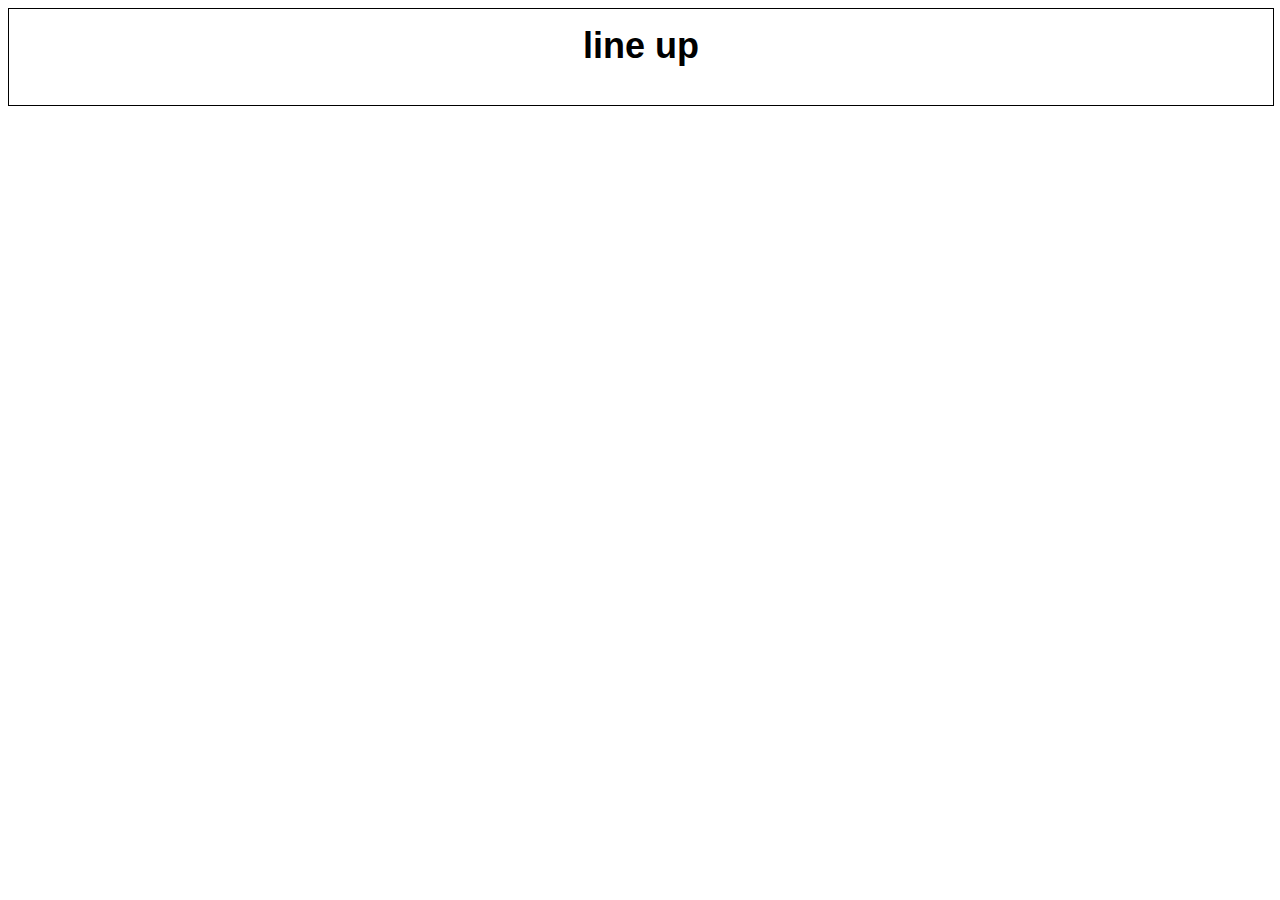
==== test.html @ 751a6030 "Start v2" ====
<html>
  <head>
    <meta name="viewport" content="width=device-width, initial-scale=1" />
    <link rel="stylesheet" href="./test.css" />
  </head>
  <body>
    <div class="line">
      <h2 class="lineUp">line up</h2>
    </div>
  </body>
</html>
---- test.css ----
* {
  font-family: helvetica, arial, sans-serif;
  font-size: 1.5rem;
}

body {
  perspective: 500px;
}

/* clear background */
h2 {
  text-align: center;
  padding: 16px;
  margin: 0;
}

/* crops animations that exceeds one line area */
.line {
  width: 100%;
  height: 4rem;
  overflow: hidden;
  border: 1px solid black;
  padding: 0;
  margin-bottom: 16px;
}

/* lineup class and keyframes */
.lineUp {
  animation: 2s anim-lineUp ease-out;
  transform: translateY(0%);
}
@keyframes anim-lineUp {
  0% {
    opacity: 0;
    transform: translateY(80%);
  }
  100% {
    opacity: 1;
    transform: translateY(0%);
  }
}
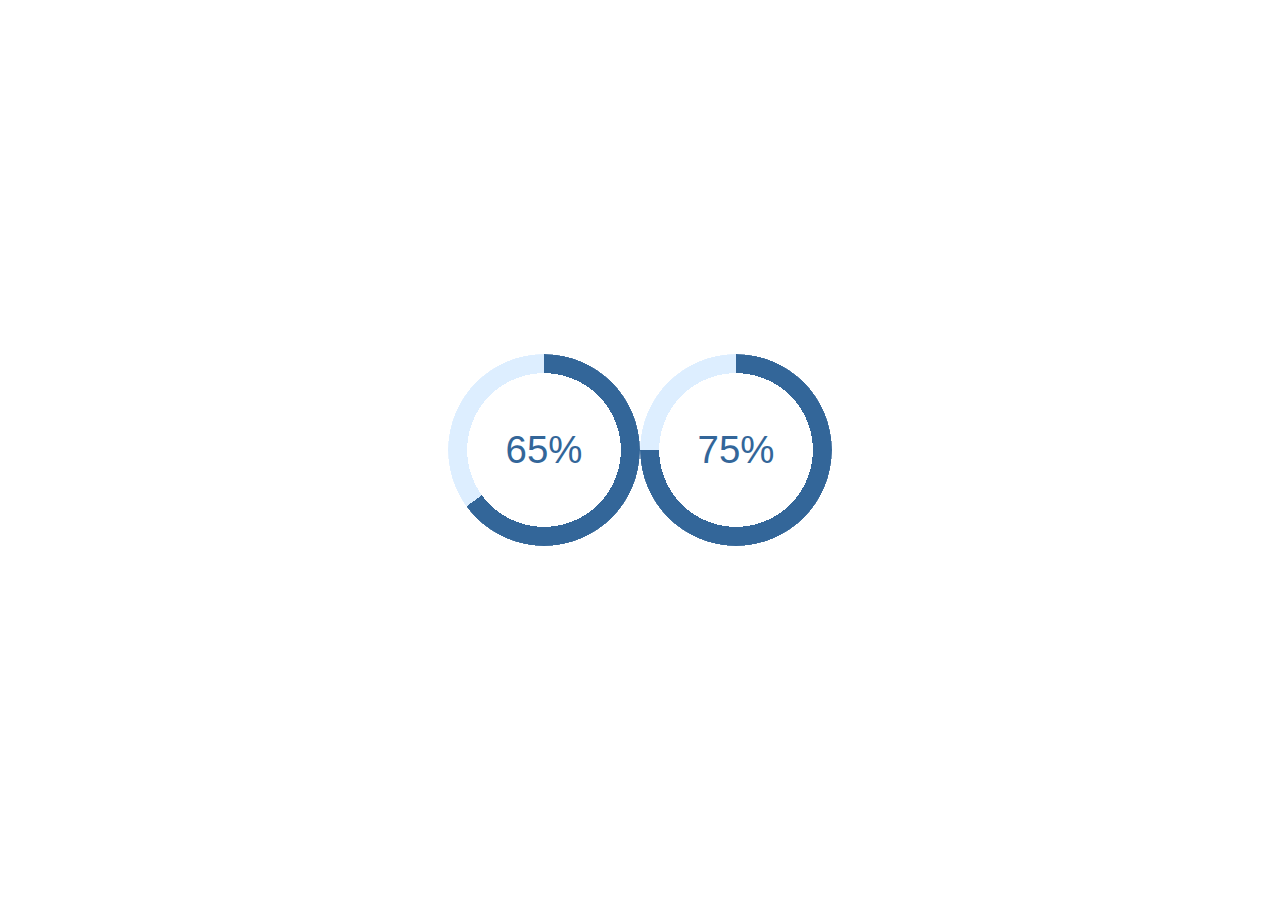
==== commit 6ddf90d4: "hero section" ====
--- a/test.html
+++ b/test.html
@@ -4,8 +4,19 @@
     <link rel="stylesheet" href="./test.css" />
   </head>
   <body>
-    <div class="line">
-      <h2 class="lineUp">line up</h2>
-    </div>
+    <div
+      role="progressbar"
+      aria-valuenow="65"
+      aria-valuemin="0"
+      aria-valuemax="100"
+      style="--value: 65"
+    ></div>
+    <div
+      role="progressbar"
+      aria-valuenow="75"
+      aria-valuemin="0"
+      aria-valuemax="100"
+      style="--value: 75"
+    ></div>
   </body>
 </html>
--- a/test.css
+++ b/test.css
@@ -1,41 +1,52 @@
-* {
-  font-family: helvetica, arial, sans-serif;
-  font-size: 1.5rem;
+@keyframes growProgressBar {
+  0%,
+  33% {
+    --pgPercentage: 0;
+  }
+  100% {
+    --pgPercentage: var(--value);
+  }
 }
 
-body {
-  perspective: 500px;
+@property --pgPercentage {
+  syntax: "<number>";
+  inherits: false;
+  initial-value: 0;
 }
 
-/* clear background */
-h2 {
-  text-align: center;
-  padding: 16px;
-  margin: 0;
+div[role="progressbar"] {
+  --size: 12rem;
+  --fg: #369;
+  --bg: #def;
+  --pgPercentage: var(--value);
+  animation: growProgressBar 3s 1 forwards;
+  width: var(--size);
+  height: var(--size);
+  border-radius: 50%;
+  display: grid;
+  place-items: center;
+  background: radial-gradient(
+      closest-side,
+      white 80%,
+      transparent 0 99.9%,
+      white 0
+    ),
+    conic-gradient(var(--fg) calc(var(--pgPercentage) * 1%), var(--bg) 0);
+  font-family: Helvetica, Arial, sans-serif;
+  font-size: calc(var(--size) / 5);
+  color: var(--fg);
 }
 
-/* crops animations that exceeds one line area */
-.line {
-  width: 100%;
-  height: 4rem;
-  overflow: hidden;
-  border: 1px solid black;
-  padding: 0;
-  margin-bottom: 16px;
+div[role="progressbar"]::before {
+  counter-reset: percentage var(--value);
+  content: counter(percentage) "%";
 }
 
-/* lineup class and keyframes */
-.lineUp {
-  animation: 2s anim-lineUp ease-out;
-  transform: translateY(0%);
+/* demo */
+body {
+  margin: 0;
+  display: flex;
+  align-items: center;
+  justify-content: center;
+  height: 100vh;
 }
-@keyframes anim-lineUp {
-  0% {
-    opacity: 0;
-    transform: translateY(80%);
-  }
-  100% {
-    opacity: 1;
-    transform: translateY(0%);
-  }
-}
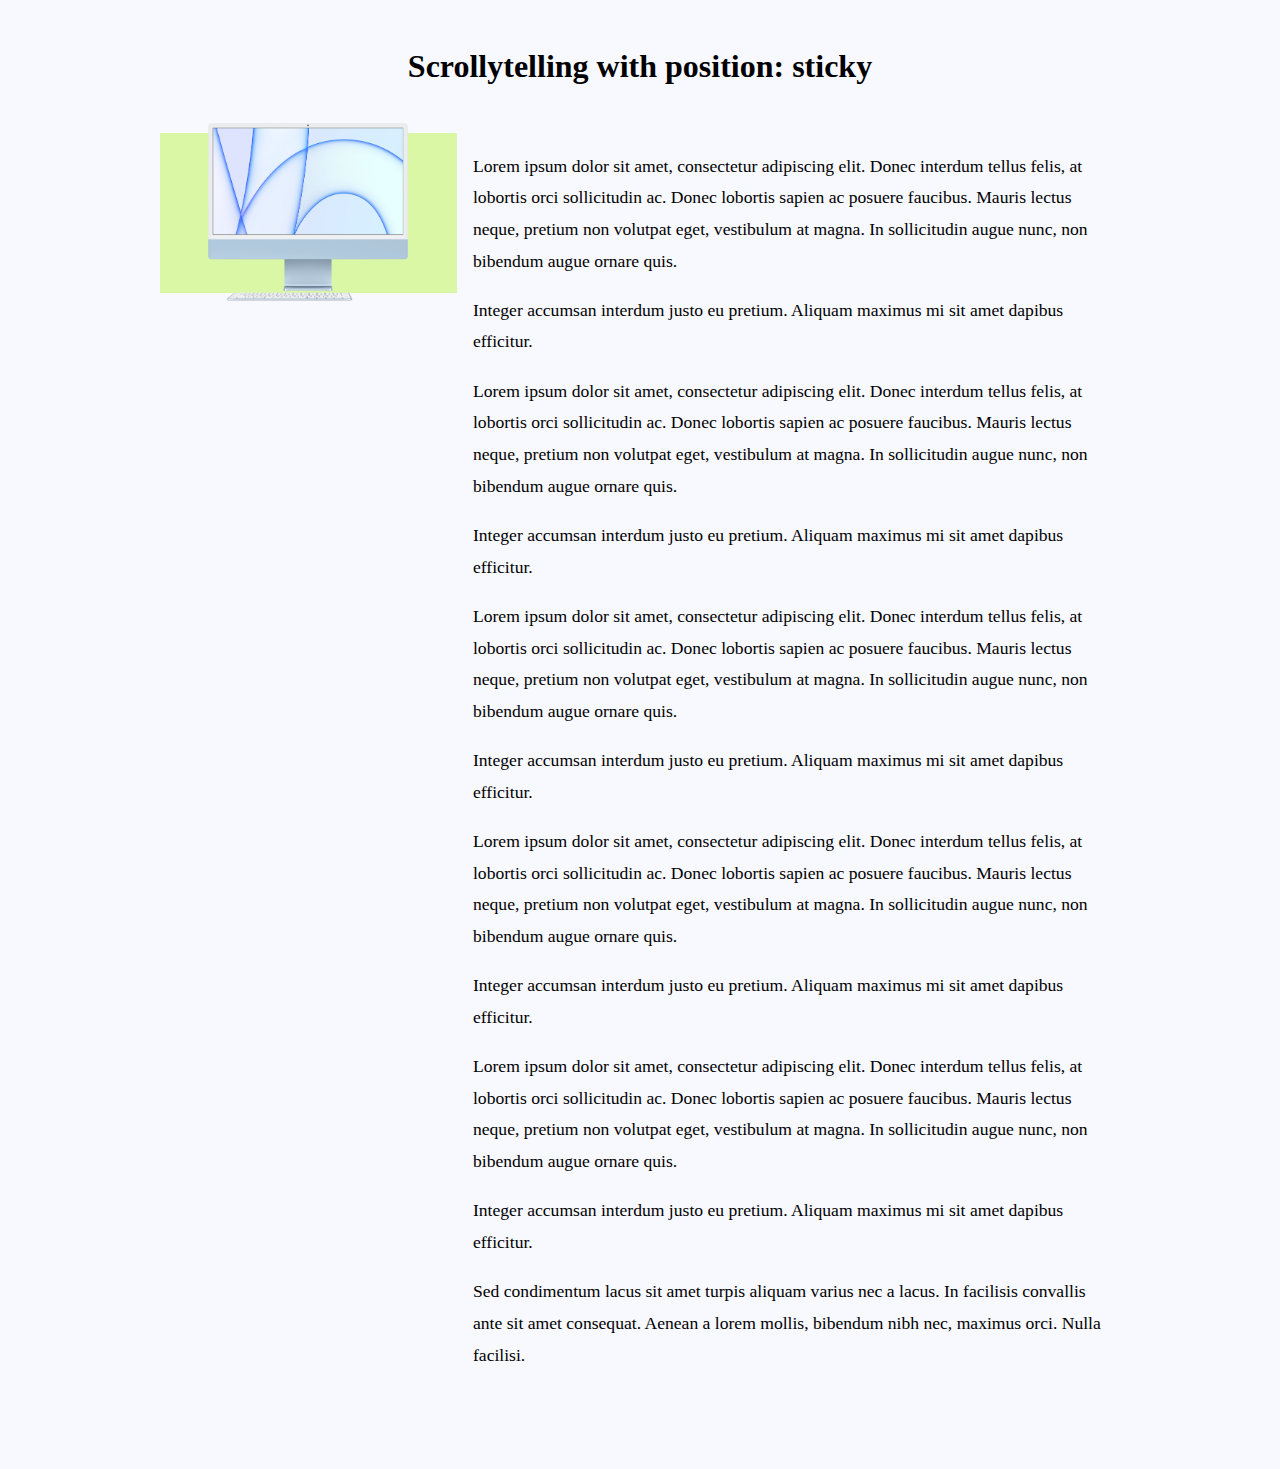
==== commit bd2d2b95: "sticky 50%" ====
--- a/test.html
+++ b/test.html
@@ -4,19 +4,81 @@
     <link rel="stylesheet" href="./test.css" />
   </head>
   <body>
-    <div
-      role="progressbar"
-      aria-valuenow="65"
-      aria-valuemin="0"
-      aria-valuemax="100"
-      style="--value: 65"
-    ></div>
-    <div
-      role="progressbar"
-      aria-valuenow="75"
-      aria-valuemin="0"
-      aria-valuemax="100"
-      style="--value: 75"
-    ></div>
+    <h1>Scrollytelling with position: sticky</h1>
+
+    <section>
+      <figure>
+        <img src="./images/img/Imac.png" width="200" alt="" />
+      </figure>
+
+      <article>
+        <p>
+          Lorem ipsum dolor sit amet, consectetur adipiscing elit. Donec
+          interdum tellus felis, at lobortis orci sollicitudin ac. Donec
+          lobortis sapien ac posuere faucibus. Mauris lectus neque, pretium non
+          volutpat eget, vestibulum at magna. In sollicitudin augue nunc, non
+          bibendum augue ornare quis.
+        </p>
+
+        <p>
+          Integer accumsan interdum justo eu pretium. Aliquam maximus mi sit
+          amet dapibus efficitur.
+        </p>
+        <p>
+          Lorem ipsum dolor sit amet, consectetur adipiscing elit. Donec
+          interdum tellus felis, at lobortis orci sollicitudin ac. Donec
+          lobortis sapien ac posuere faucibus. Mauris lectus neque, pretium non
+          volutpat eget, vestibulum at magna. In sollicitudin augue nunc, non
+          bibendum augue ornare quis.
+        </p>
+
+        <p>
+          Integer accumsan interdum justo eu pretium. Aliquam maximus mi sit
+          amet dapibus efficitur.
+        </p>
+        <p>
+          Lorem ipsum dolor sit amet, consectetur adipiscing elit. Donec
+          interdum tellus felis, at lobortis orci sollicitudin ac. Donec
+          lobortis sapien ac posuere faucibus. Mauris lectus neque, pretium non
+          volutpat eget, vestibulum at magna. In sollicitudin augue nunc, non
+          bibendum augue ornare quis.
+        </p>
+
+        <p>
+          Integer accumsan interdum justo eu pretium. Aliquam maximus mi sit
+          amet dapibus efficitur.
+        </p>
+        <p>
+          Lorem ipsum dolor sit amet, consectetur adipiscing elit. Donec
+          interdum tellus felis, at lobortis orci sollicitudin ac. Donec
+          lobortis sapien ac posuere faucibus. Mauris lectus neque, pretium non
+          volutpat eget, vestibulum at magna. In sollicitudin augue nunc, non
+          bibendum augue ornare quis.
+        </p>
+
+        <p>
+          Integer accumsan interdum justo eu pretium. Aliquam maximus mi sit
+          amet dapibus efficitur.
+        </p>
+        <p>
+          Lorem ipsum dolor sit amet, consectetur adipiscing elit. Donec
+          interdum tellus felis, at lobortis orci sollicitudin ac. Donec
+          lobortis sapien ac posuere faucibus. Mauris lectus neque, pretium non
+          volutpat eget, vestibulum at magna. In sollicitudin augue nunc, non
+          bibendum augue ornare quis.
+        </p>
+
+        <p>
+          Integer accumsan interdum justo eu pretium. Aliquam maximus mi sit
+          amet dapibus efficitur.
+        </p>
+
+        <p>
+          Sed condimentum lacus sit amet turpis aliquam varius nec a lacus. In
+          facilisis convallis ante sit amet consequat. Aenean a lorem mollis,
+          bibendum nibh nec, maximus orci. Nulla facilisi.
+        </p>
+      </article>
+    </section>
   </body>
 </html>
--- a/test.css
+++ b/test.css
@@ -1,52 +1,38 @@
-@keyframes growProgressBar {
-  0%,
-  33% {
-    --pgPercentage: 0;
-  }
-  100% {
-    --pgPercentage: var(--value);
-  }
+body {
+  background-color: ghostwhite;
+  margin: 3rem auto;
+  max-width: 60rem;
 }
 
-@property --pgPercentage {
-  syntax: "<number>";
-  inherits: false;
-  initial-value: 0;
+h1 {
+  text-align: center;
+  margin-bottom: 3rem;
 }
 
-div[role="progressbar"] {
-  --size: 12rem;
-  --fg: #369;
-  --bg: #def;
-  --pgPercentage: var(--value);
-  animation: growProgressBar 3s 1 forwards;
-  width: var(--size);
-  height: var(--size);
-  border-radius: 50%;
-  display: grid;
-  place-items: center;
-  background: radial-gradient(
-      closest-side,
-      white 80%,
-      transparent 0 99.9%,
-      white 0
-    ),
-    conic-gradient(var(--fg) calc(var(--pgPercentage) * 1%), var(--bg) 0);
-  font-family: Helvetica, Arial, sans-serif;
-  font-size: calc(var(--size) / 5);
-  color: var(--fg);
+section {
+  display: flex;
+  flex-direction: row;
+  margin-bottom: 5rem;
 }
 
-div[role="progressbar"]::before {
-  counter-reset: percentage var(--value);
-  content: counter(percentage) "%";
+article {
+  padding: 0 1rem;
+}
+article p {
+  font-family: Georgia;
+  font-size: 1.1rem;
+  line-height: 1.8;
 }
 
-/* demo */
-body {
+figure {
+  align-items: center;
+  align-self: flex-start;
+  background-color: #daf7a6;
+  display: flex;
+  height: 10rem;
   margin: 0;
-  display: flex;
-  align-items: center;
+  width: 100%;
   justify-content: center;
-  height: 100vh;
+  top: 3rem;
+  position: sticky;
 }
